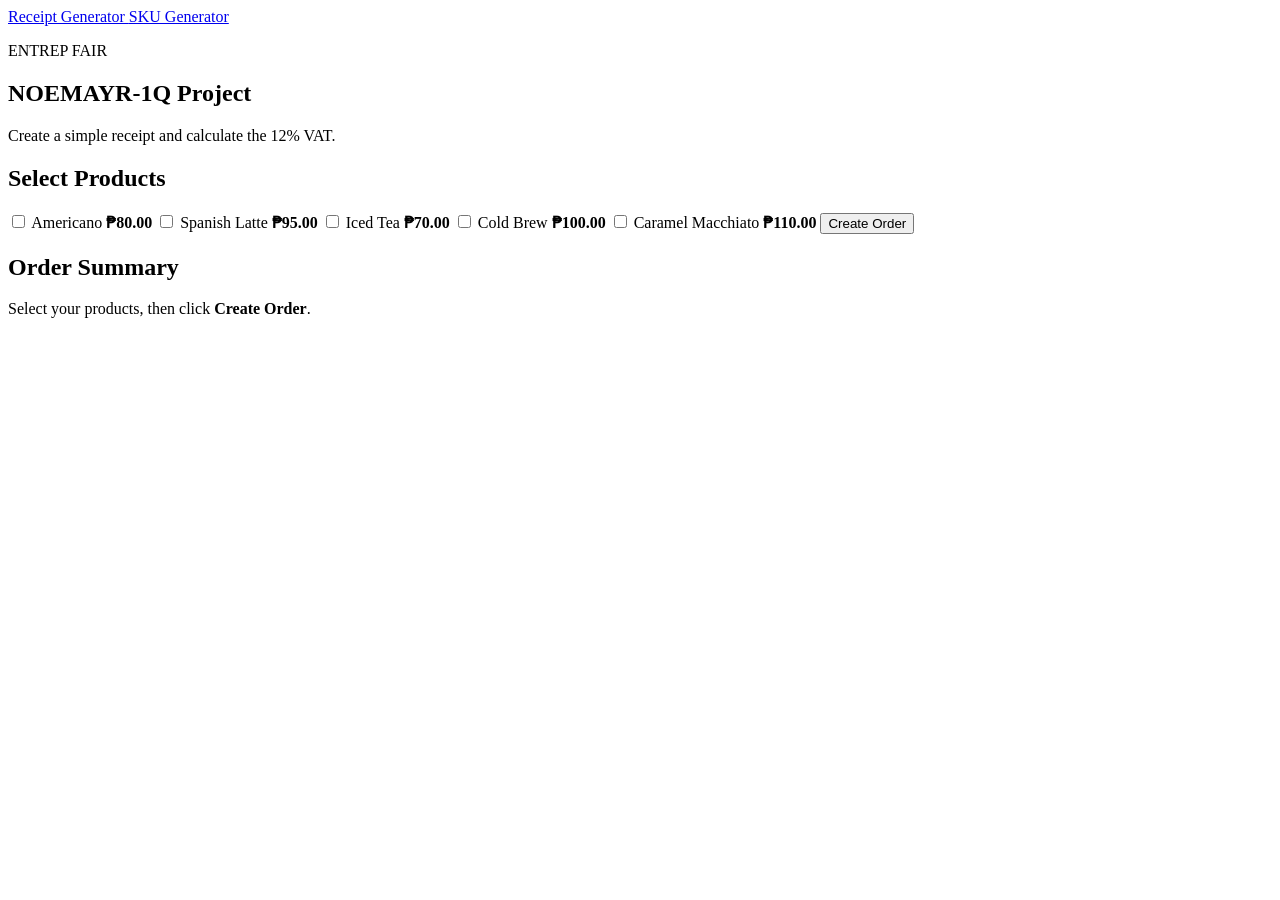
==== index.html @ 0dc9892c "Update index.html" ====
<!DOCTYPE html>
<html lang="en">

<head>

    <meta charset="UTF-8">

    <meta name="viewport"
          content="width=device-width, initial-scale=1.0">

    <title>Entrep Fair - Receipt Generator</title>

    <link rel="stylesheet" href="style.css">

    <link rel="stylesheet"
          href="https://pyscript.net/releases/2024.1.1/core.css">

    <script type="module"
            src="https://pyscript.net/releases/2024.1.1/core.js">
    </script>

</head>


<body>

    <nav>

        <a href="index.html" class="active">
            Receipt Generator
        </a>

        <a href="sku.html">
            SKU Generator
        </a>

    </nav>


    <main class="container">

        <section class="hero">

            <p class="eyebrow">
                ENTREP FAIR
            </p>

            <h1>
                NOEMAYR-1Q Project
            </h1>

            <p>
                Create a simple receipt and calculate the 12% VAT.
            </p>

        </section>


        <section class="card">

            <h2>
                Select Products
            </h2>


            <label class="product">

                <input
                    type="checkbox"
                    id="item1"
                    value="80"
                >

                <span>
                    Americano
                </span>

                <strong>
                    ₱80.00
                </strong>

            </label>


            <label class="product">

                <input
                    type="checkbox"
                    id="item2"
                    value="95"
                >

                <span>
                    Spanish Latte
                </span>

                <strong>
                    ₱95.00
                </strong>

            </label>


            <label class="product">

                <input
                    type="checkbox"
                    id="item3"
                    value="70"
                >

                <span>
                    Iced Tea
                </span>

                <strong>
                    ₱70.00
                </strong>

            </label>


            <label class="product">

                <input
                    type="checkbox"
                    id="item4"
                    value="100"
                >

                <span>
                    Cold Brew
                </span>

                <strong>
                    ₱100.00
                </strong>

            </label>


            <label class="product">

                <input
                    type="checkbox"
                    id="item5"
                    value="110"
                >

                <span>
                    Caramel Macchiato
                </span>

                <strong>
                    ₱110.00
                </strong>

            </label>


            <button
                type="button"
                py-click="create_order">

                Create Order

            </button>

        </section>


        <section class="card">

            <h2>
                Order Summary
            </h2>

            <div
                id="show"
                class="output">

                <p>
                    Select your products, then click
                    <b>Create Order</b>.
                </p>

            </div>

        </section>

    </main>


    <script
        type="py"
        src="main.py">
    </script>

</body>

</html>
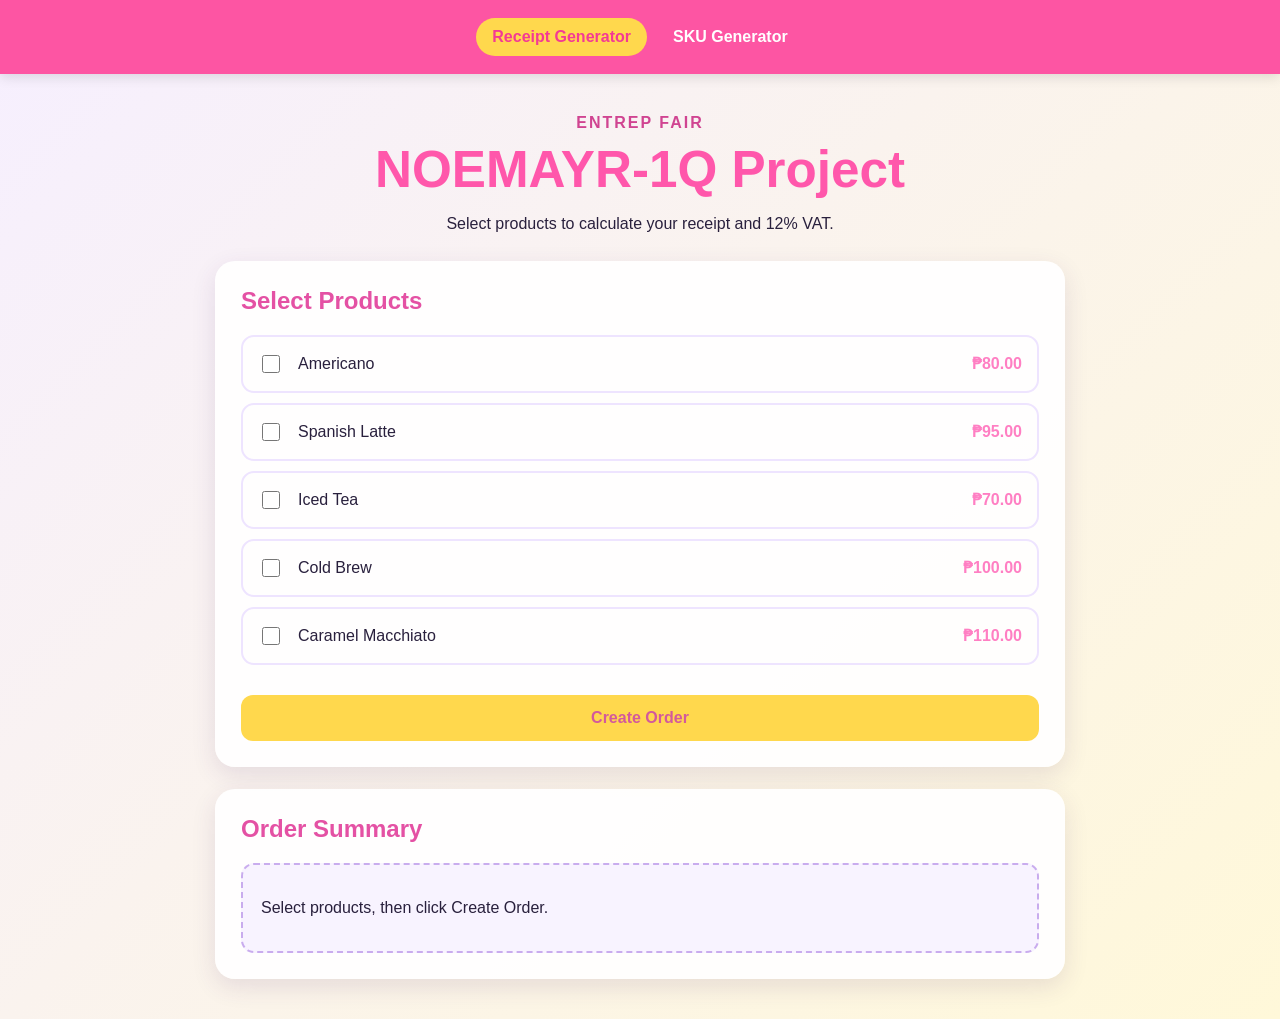
==== commit 9663aa55: "Update index.html" ====
--- a/index.html
+++ b/index.html
@@ -1,12 +1,10 @@
+
 <!DOCTYPE html>
 <html lang="en">
 
 <head>
-
     <meta charset="UTF-8">
-
-    <meta name="viewport"
-          content="width=device-width, initial-scale=1.0">
+    <meta name="viewport" content="width=device-width, initial-scale=1.0">
 
     <title>Entrep Fair - Receipt Generator</title>
 
@@ -16,186 +14,77 @@
           href="https://pyscript.net/releases/2024.1.1/core.css">
 
     <script type="module"
-            src="https://pyscript.net/releases/2024.1.1/core.js">
-    </script>
-
+            src="https://pyscript.net/releases/2024.1.1/core.js"></script>
 </head>
-
 
 <body>
 
     <nav>
-
-        <a href="index.html" class="active">
-            Receipt Generator
-        </a>
-
-        <a href="sku.html">
-            SKU Generator
-        </a>
-
+        <a href="index.html" class="active">Receipt Generator</a>
+        <a href="sku.html">SKU Generator</a>
     </nav>
-
 
     <main class="container">
 
-        <section class="hero">
-
-            <p class="eyebrow">
-                ENTREP FAIR
-            </p>
-
-            <h1>
-                NOEMAYR-1Q Project
-            </h1>
-
-            <p>
-                Create a simple receipt and calculate the 12% VAT.
-            </p>
-
-        </section>
-
+        <header class="hero">
+            <p class="eyebrow">ENTREP FAIR</p>
+            <h1>NOEMAYR-1Q Project</h1>
+            <p>Select products to calculate your receipt and 12% VAT.</p>
+        </header>
 
         <section class="card">
 
-            <h2>
-                Select Products
-            </h2>
-
+            <h2>Select Products</h2>
 
             <label class="product">
-
-                <input
-                    type="checkbox"
-                    id="item1"
-                    value="80"
-                >
-
-                <span>
-                    Americano
-                </span>
-
-                <strong>
-                    ₱80.00
-                </strong>
-
+                <input type="checkbox" id="item1" value="80">
+                <span>Americano</span>
+                <strong>₱80.00</strong>
             </label>
 
+            <label class="product">
+                <input type="checkbox" id="item2" value="95">
+                <span>Spanish Latte</span>
+                <strong>₱95.00</strong>
+            </label>
 
             <label class="product">
-
-                <input
-                    type="checkbox"
-                    id="item2"
-                    value="95"
-                >
-
-                <span>
-                    Spanish Latte
-                </span>
-
-                <strong>
-                    ₱95.00
-                </strong>
-
+                <input type="checkbox" id="item3" value="70">
+                <span>Iced Tea</span>
+                <strong>₱70.00</strong>
             </label>
 
+            <label class="product">
+                <input type="checkbox" id="item4" value="100">
+                <span>Cold Brew</span>
+                <strong>₱100.00</strong>
+            </label>
 
             <label class="product">
-
-                <input
-                    type="checkbox"
-                    id="item3"
-                    value="70"
-                >
-
-                <span>
-                    Iced Tea
-                </span>
-
-                <strong>
-                    ₱70.00
-                </strong>
-
+                <input type="checkbox" id="item5" value="110">
+                <span>Caramel Macchiato</span>
+                <strong>₱110.00</strong>
             </label>
 
-
-            <label class="product">
-
-                <input
-                    type="checkbox"
-                    id="item4"
-                    value="100"
-                >
-
-                <span>
-                    Cold Brew
-                </span>
-
-                <strong>
-                    ₱100.00
-                </strong>
-
-            </label>
-
-
-            <label class="product">
-
-                <input
-                    type="checkbox"
-                    id="item5"
-                    value="110"
-                >
-
-                <span>
-                    Caramel Macchiato
-                </span>
-
-                <strong>
-                    ₱110.00
-                </strong>
-
-            </label>
-
-
-            <button
-                type="button"
-                py-click="create_order">
-
+            <button type="button" py-click="create_order">
                 Create Order
-
             </button>
 
         </section>
 
-
         <section class="card">
 
-            <h2>
-                Order Summary
-            </h2>
+            <h2>Order Summary</h2>
 
-            <div
-                id="show"
-                class="output">
-
-                <p>
-                    Select your products, then click
-                    <b>Create Order</b>.
-                </p>
-
+            <div id="show" class="output">
+                <p>Select products, then click Create Order.</p>
             </div>
 
         </section>
 
     </main>
 
-
-    <script
-        type="py"
-        src="main.py">
-    </script>
+    <script type="py" src="./main.py"></script>
 
 </body>
-
 </html>
--- a/style.css
+++ b/style.css
@@ -0,0 +1,323 @@
+* {
+    box-sizing: border-box;
+}
+
+
+body {
+    margin: 0;
+    min-height: 100vh;
+
+    font-family: Arial, Helvetica, sans-serif;
+
+    background: linear-gradient(
+        135deg,
+        #f6efff,
+        #fff8d9
+    );
+
+    color: #29203d;
+}
+
+
+nav {
+    display: flex;
+    justify-content: center;
+    gap: 10px;
+
+    padding: 18px;
+
+    background: #fd55a3;
+
+    box-shadow:
+        0 3px 12px
+        rgba(0, 0, 0, 0.12);
+}
+
+
+nav a {
+    color: white;
+
+    text-decoration: none;
+
+    font-weight: 700;
+
+    padding: 10px 16px;
+
+    border-radius: 999px;
+}
+
+
+nav a:hover,
+nav a.active {
+
+    background: #ffd84d;
+
+    color: #f43a94;
+}
+
+
+.container {
+
+    width: min(850px, 92%);
+
+    margin: 40px auto;
+}
+
+
+.hero {
+
+    text-align: center;
+
+    margin-bottom: 28px;
+}
+
+
+.eyebrow {
+
+    margin-bottom: 8px;
+
+    color: #d04491;
+
+    font-weight: 800;
+
+    letter-spacing: 2px;
+}
+
+
+h1 {
+
+    margin: 0 0 10px;
+
+    color: #ff57ab;
+
+    font-size:
+        clamp(2rem, 5vw, 3.2rem);
+}
+
+
+h2 {
+
+    margin-top: 0;
+
+    color: #e451a4;
+}
+
+
+.card {
+
+    background:
+        rgba(255, 255, 255, 0.94);
+
+    border-radius: 20px;
+
+    padding: 26px;
+
+    margin-bottom: 22px;
+
+    box-shadow:
+        0 8px 25px
+        rgba(72, 42, 111, 0.12);
+}
+
+
+.product {
+
+    display: grid;
+
+    grid-template-columns:
+        30px 1fr auto;
+
+    align-items: center;
+
+    gap: 10px;
+
+    padding: 15px;
+
+    margin: 10px 0;
+
+    border: 2px solid #eee4ff;
+
+    border-radius: 13px;
+
+    cursor: pointer;
+}
+
+
+.product:hover {
+
+    border-color: #ffb0d5;
+
+    background: #fbf8ff;
+}
+
+
+.product input {
+
+    width: 18px;
+
+    height: 18px;
+
+    accent-color: #fc80c0;
+}
+
+
+.product strong {
+
+    color: #ff7fc3;
+}
+
+
+label:not(.product) {
+
+    display: block;
+
+    margin: 14px 0 7px;
+
+    font-weight: 700;
+}
+
+
+input[type="text"],
+input[type="number"],
+select {
+
+    width: 100%;
+
+    padding: 13px 14px;
+
+    border: 2px solid #ded0f5;
+
+    border-radius: 10px;
+
+    font-size: 1rem;
+
+    background: white;
+}
+
+
+input:focus,
+select:focus {
+
+    outline: 3px solid #ffe88b;
+
+    border-color: #d15b9a;
+}
+
+
+button {
+
+    width: 100%;
+
+    margin-top: 20px;
+
+    padding: 14px 20px;
+
+    border: none;
+
+    border-radius: 12px;
+
+    background: #ffd84d;
+
+    color: #d3599c;
+
+    font-size: 1rem;
+
+    font-weight: 800;
+
+    cursor: pointer;
+}
+
+
+button:hover {
+
+    background: #f6c72e;
+
+    transform: translateY(-1px);
+}
+
+
+.output {
+
+    padding: 18px;
+
+    border-radius: 13px;
+
+    background: #f8f3ff;
+
+    border: 2px dashed #c9acee;
+
+    min-height: 70px;
+}
+
+
+.receipt-card h3 {
+
+    text-align: center;
+
+    margin-top: 0;
+
+    color: #cd4c8f;
+}
+
+
+.receipt-card p {
+
+    display: flex;
+
+    justify-content: space-between;
+
+    gap: 20px;
+}
+
+
+.receipt-card hr {
+
+    border: 0;
+
+    border-top:
+        2px solid #dfd2ee;
+}
+
+
+.receipt-card .total {
+
+    font-size: 1.2rem;
+
+    font-weight: 800;
+
+    color: #c23480;
+}
+
+
+.error {
+
+    color: #b42318;
+
+    font-weight: 700;
+}
+
+
+@media (max-width: 600px) {
+
+    nav {
+
+        flex-direction: column;
+
+        align-items: stretch;
+
+        text-align: center;
+    }
+
+
+    .container {
+
+        margin-top: 25px;
+    }
+
+
+    .card {
+
+        padding: 20px;
+    }
+
+}
